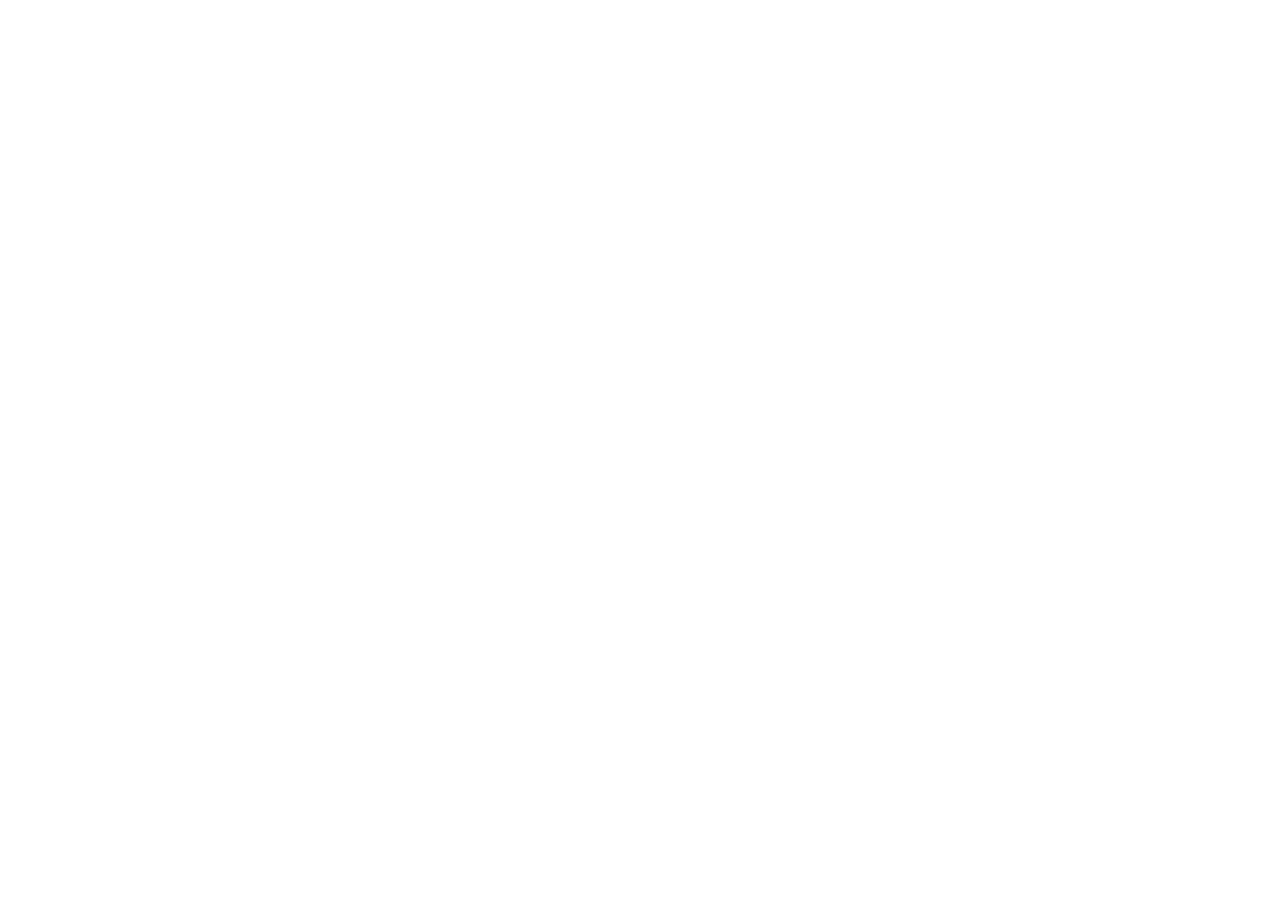
==== usuarios.html @ d3614d36 "segundo momento miller estevan valencia" ====
<!DOCTYPE html>
<html lang="en">
<head>
    <meta charset="UTF-8">
    <meta name="viewport" content="width=device-width, initial-scale=1.0">
    <title>Usuarios</title>
</head>
<body>

    


</body>
</html>
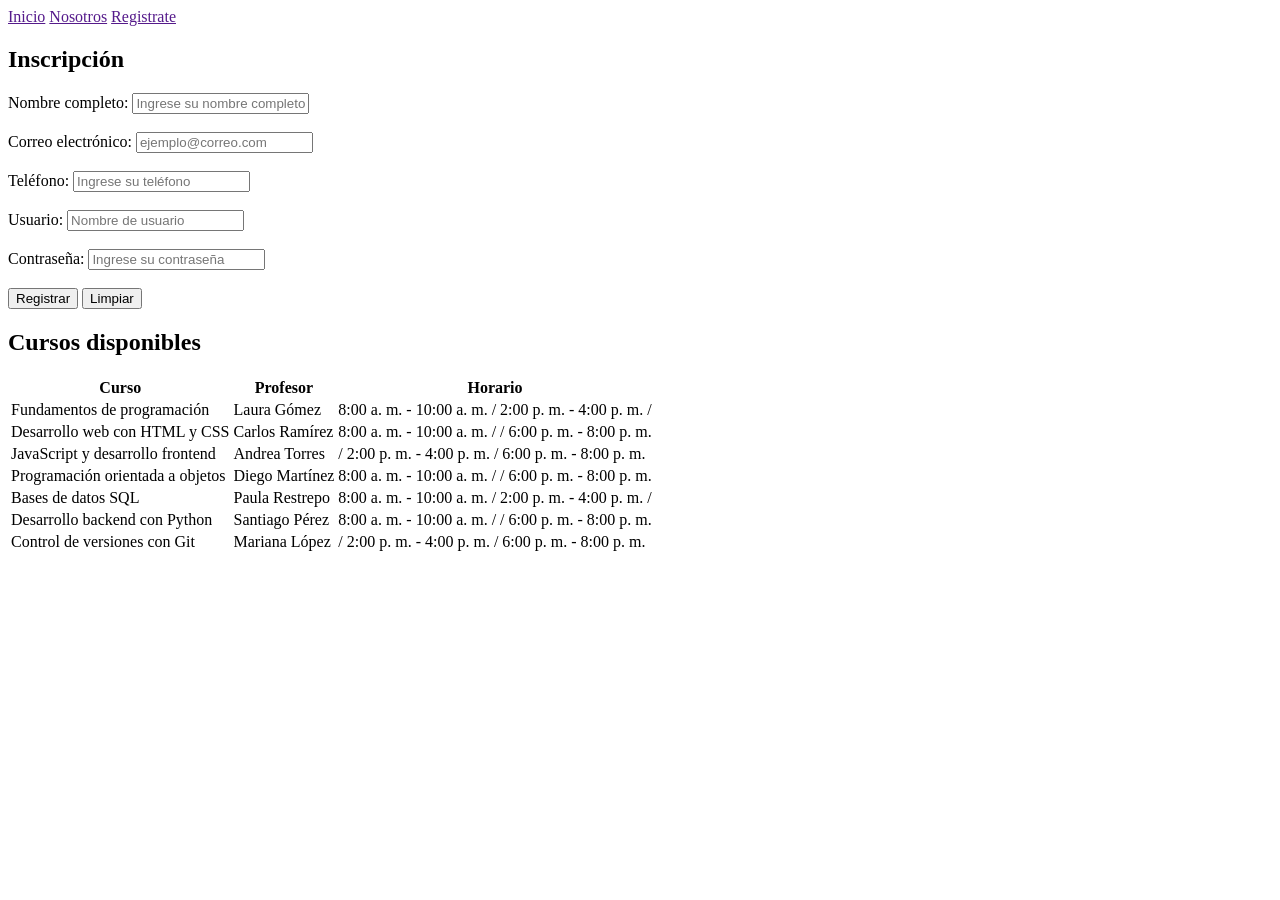
==== commit 4e0865ae: "html de usuario" ====
--- a/usuarios.html
+++ b/usuarios.html
@@ -4,9 +4,65 @@
     <meta charset="UTF-8">
     <meta name="viewport" content="width=device-width, initial-scale=1.0">
     <title>Usuarios</title>
+
 </head>
 <body>
 
+        <header class="header">
+            <a href="">Inicio</a>
+            <a href="">Nosotros</a>
+            <a href="">Registrate</a>
+        </header>  
+        <section id="formulario">
+            <h2>Inscripción</h2>
+            <form action="#" method="post">
+                <label for="nombreCompleto">Nombre completo:</label>
+                <input type="text" id="nombreCompleto" name="nombreCompleto" placeholder="Ingrese su nombre completo" required>
+                <br><br>
+
+                <label for="email">Correo electrónico:</label>
+                <input type="email" id="email" name="email" placeholder="ejemplo@correo.com" required>
+                <br><br>
+
+                <label for="telefono">Teléfono:</label>
+                <input type="tel" id="telefono" name="telefono" placeholder="Ingrese su teléfono" required>
+                <br><br>
+
+                <label for="usuario">Usuario:</label>
+                <input type="text" id="usuario" name="usuario" placeholder="Nombre de usuario" required>
+                <br><br>
+
+                <label for="password">Contraseña:</label>
+                <input type="password" id="password" name="password" placeholder="Ingrese su contraseña" required>
+                <br><br>
+
+                <button type="submit">Registrar</button>
+                <button type="reset">Limpiar</button>
+            </form>
+        </section>
+        <section id="cursos disponibles">
+            <h2>Cursos disponibles</h2>
+            <table>
+                <thead>
+                    <tr>
+                        <th>Curso</th>
+                        <th>Profesor</th>
+                        <th>Horario</th>
+                       
+                    </tr>
+                </thead>
+                <tbody>
+                    <tr><td>Fundamentos de programación</td><td>Laura Gómez</td><td>8:00 a. m. - 10:00 a. m. / 2:00 p. m. - 4:00 p. m. /</td></tr>
+                    <tr><td>Desarrollo web con HTML y CSS</td><td>Carlos Ramírez</td><td>8:00 a. m. - 10:00 a. m. / / 6:00 p. m. - 8:00 p. m.</td></tr>
+                    <tr><td>JavaScript y desarrollo frontend</td><td>Andrea Torres</td><td> / 2:00 p. m. - 4:00 p. m. / 6:00 p. m. - 8:00 p. m.</td></tr>
+                    <tr><td>Programación orientada a objetos</td><td>Diego Martínez</td><td>8:00 a. m. - 10:00 a. m. / / 6:00 p. m. - 8:00 p. m.</td></tr>
+                    <tr><td>Bases de datos SQL</td><td>Paula Restrepo</td><td>8:00 a. m. - 10:00 a. m. / 2:00 p. m. - 4:00 p. m. /</td></tr>
+                    <tr><td>Desarrollo backend con Python</td><td>Santiago Pérez</td><td>8:00 a. m. - 10:00 a. m. / / 6:00 p. m. - 8:00 p. m.</td></tr>
+                    <tr><td>Control de versiones con Git</td><td>Mariana López</td><td> / 2:00 p. m. - 4:00 p. m. / 6:00 p. m. - 8:00 p. m.</td></tr>
+                </tbody>
+            </table>
+        </section>
+         
     
 
 
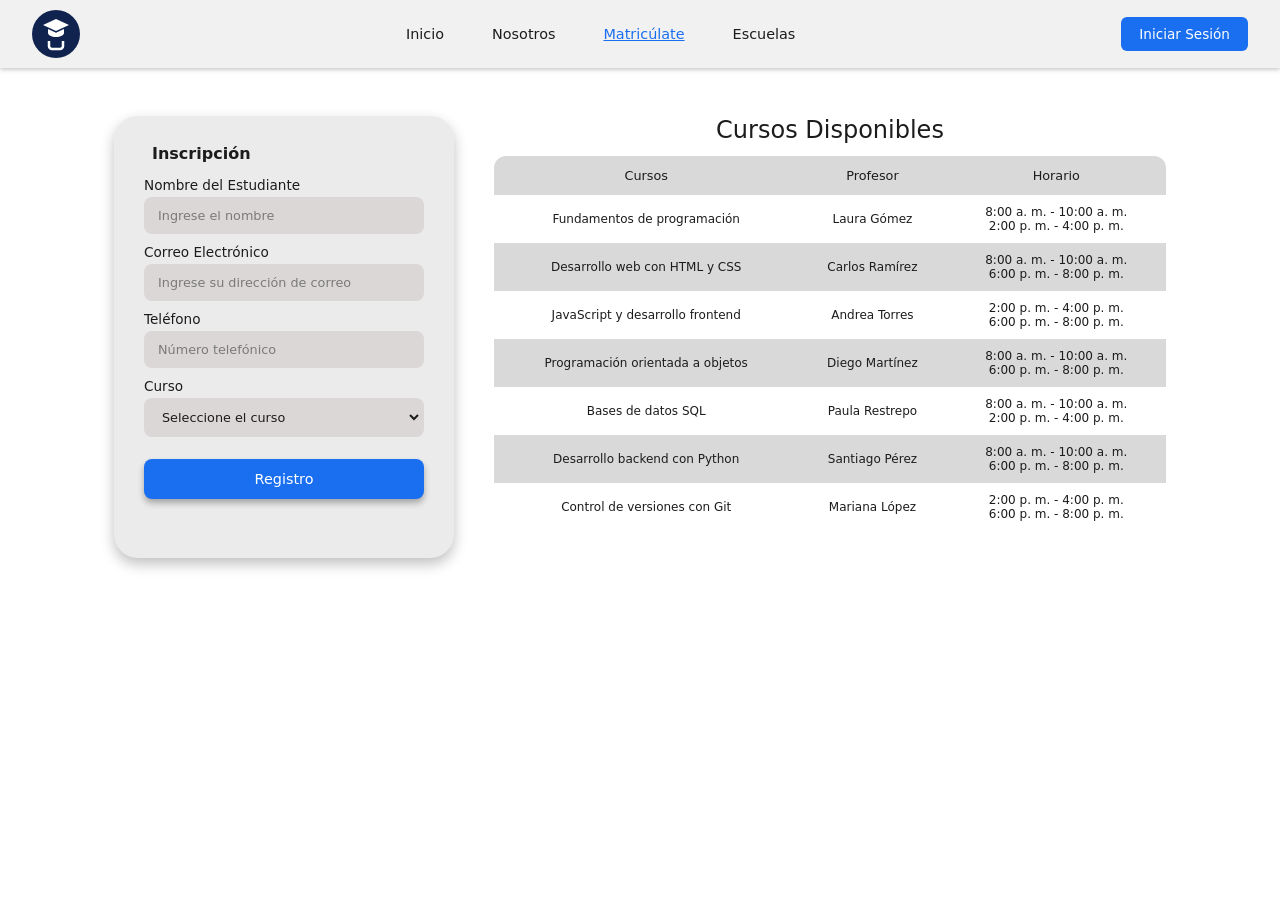
==== commit c2c6e85b: "html usuario" ====
--- a/usuarios.html
+++ b/usuarios.html
@@ -3,68 +3,79 @@
 <head>
     <meta charset="UTF-8">
     <meta name="viewport" content="width=device-width, initial-scale=1.0">
-    <title>Usuarios</title>
-
+    <title>Document</title>
+    <link rel="stylesheet" href="css/usuarios.css">
 </head>
 <body>
+    
+    <header class="header">
+        <a href="#" class="logo" aria-label="Inicio">
+            <svg viewBox="0 0 48 48" width="48" height="48" aria-hidden="true">
+                <circle cx="24" cy="24" r="24" fill="#10234f"/>
+                <path d="M24 9 11 15l13 6 13-6-13-6Z" fill="#fff"/>
+                <path d="M16 19v4c0 2 3.6 4 8 4s8-2 8-4v-4l-8 3.7L16 19Z" fill="#fff"/>
+                <path d="M17 31v5a3 3 0 0 0 3 3h8a3 3 0 0 0 3-3v-5" fill="none" stroke="#fff" stroke-width="2.5"/>
+            </svg>
+        </a>
 
-        <header class="header">
-            <a href="">Inicio</a>
-            <a href="">Nosotros</a>
-            <a href="">Registrate</a>
-        </header>  
-        <section id="formulario">
+        <nav class="nav" aria-label="Navegación principal">
+            <a href="#">Inicio</a>
+            <a href="#">Nosotros</a>
+            <a href="#formulario" class="activo" aria-current="page">Matricúlate</a>
+            <a href="#">Escuelas</a>
+        </nav>
+
+        <a href="#" class="btn-login">Iniciar Sesión</a>
+    </header>
+
+    <main class="contenido">
+
+        <section id="formulario" class="tarjeta">
             <h2>Inscripción</h2>
-            <form action="#" method="post">
-                <label for="nombreCompleto">Nombre completo:</label>
-                <input type="text" id="nombreCompleto" name="nombreCompleto" placeholder="Ingrese su nombre completo" required>
-                <br><br>
+            <form id="formInscripcion" action="#" method="post" novalidate>
+                <label for="nombreCompleto">Nombre del Estudiante</label>
+                <input type="text" id="nombreCompleto" name="nombreCompleto" placeholder="Ingrese el nombre" required>
 
-                <label for="email">Correo electrónico:</label>
-                <input type="email" id="email" name="email" placeholder="ejemplo@correo.com" required>
-                <br><br>
+                <label for="email">Correo Electrónico</label>
+                <input type="email" id="email" name="email" placeholder="Ingrese su dirección de correo" required>
 
-                <label for="telefono">Teléfono:</label>
-                <input type="tel" id="telefono" name="telefono" placeholder="Ingrese su teléfono" required>
-                <br><br>
+                <label for="telefono">Teléfono</label>
+                <input type="tel" id="telefono" name="telefono" placeholder="Número telefónico" required>
 
-                <label for="usuario">Usuario:</label>
-                <input type="text" id="usuario" name="usuario" placeholder="Nombre de usuario" required>
-                <br><br>
+                <label for="curso">Curso</label>
+                <select id="curso" name="curso" required>
+                    <option value="" selected disabled>Seleccione el curso</option>
+                </select>
 
-                <label for="password">Contraseña:</label>
-                <input type="password" id="password" name="password" placeholder="Ingrese su contraseña" required>
-                <br><br>
-
-                <button type="submit">Registrar</button>
-                <button type="reset">Limpiar</button>
+                <button type="submit" class="btn-registro">Registro</button>
+                <p id="mensaje" class="mensaje" role="status" aria-live="polite"></p>
             </form>
         </section>
-        <section id="cursos disponibles">
-            <h2>Cursos disponibles</h2>
-            <table>
+
+        <section id="cursos-disponibles" class="cursos">
+            <h2>Cursos Disponibles</h2>
+            <table id="tablaCursos">
                 <thead>
                     <tr>
-                        <th>Curso</th>
+                        <th>Cursos</th>
                         <th>Profesor</th>
                         <th>Horario</th>
-                       
                     </tr>
                 </thead>
                 <tbody>
-                    <tr><td>Fundamentos de programación</td><td>Laura Gómez</td><td>8:00 a. m. - 10:00 a. m. / 2:00 p. m. - 4:00 p. m. /</td></tr>
-                    <tr><td>Desarrollo web con HTML y CSS</td><td>Carlos Ramírez</td><td>8:00 a. m. - 10:00 a. m. / / 6:00 p. m. - 8:00 p. m.</td></tr>
-                    <tr><td>JavaScript y desarrollo frontend</td><td>Andrea Torres</td><td> / 2:00 p. m. - 4:00 p. m. / 6:00 p. m. - 8:00 p. m.</td></tr>
-                    <tr><td>Programación orientada a objetos</td><td>Diego Martínez</td><td>8:00 a. m. - 10:00 a. m. / / 6:00 p. m. - 8:00 p. m.</td></tr>
-                    <tr><td>Bases de datos SQL</td><td>Paula Restrepo</td><td>8:00 a. m. - 10:00 a. m. / 2:00 p. m. - 4:00 p. m. /</td></tr>
-                    <tr><td>Desarrollo backend con Python</td><td>Santiago Pérez</td><td>8:00 a. m. - 10:00 a. m. / / 6:00 p. m. - 8:00 p. m.</td></tr>
-                    <tr><td>Control de versiones con Git</td><td>Mariana López</td><td> / 2:00 p. m. - 4:00 p. m. / 6:00 p. m. - 8:00 p. m.</td></tr>
+                    <tr><td>Fundamentos de programación</td><td>Laura Gómez</td><td>8:00 a. m. - 10:00 a. m.<br>2:00 p. m. - 4:00 p. m.</td></tr>
+                    <tr><td>Desarrollo web con HTML y CSS</td><td>Carlos Ramírez</td><td>8:00 a. m. - 10:00 a. m.<br>6:00 p. m. - 8:00 p. m.</td></tr>
+                    <tr><td>JavaScript y desarrollo frontend</td><td>Andrea Torres</td><td>2:00 p. m. - 4:00 p. m.<br>6:00 p. m. - 8:00 p. m.</td></tr>
+                    <tr><td>Programación orientada a objetos</td><td>Diego Martínez</td><td>8:00 a. m. - 10:00 a. m.<br>6:00 p. m. - 8:00 p. m.</td></tr>
+                    <tr><td>Bases de datos SQL</td><td>Paula Restrepo</td><td>8:00 a. m. - 10:00 a. m.<br>2:00 p. m. - 4:00 p. m.</td></tr>
+                    <tr><td>Desarrollo backend con Python</td><td>Santiago Pérez</td><td>8:00 a. m. - 10:00 a. m.<br>6:00 p. m. - 8:00 p. m.</td></tr>
+                    <tr><td>Control de versiones con Git</td><td>Mariana López</td><td>2:00 p. m. - 4:00 p. m.<br>6:00 p. m. - 8:00 p. m.</td></tr>
                 </tbody>
             </table>
         </section>
-         
-    
 
+    </main>
 
+    <script src="script.js"></script>
 </body>
 </html>
--- a/css/usuarios.css
+++ b/css/usuarios.css
@@ -0,0 +1,198 @@
+/* ===== Variables ===== */
+:root {
+    --azul: #1a6ff0;
+    --azul-oscuro: #10234f;
+    --gris-header: #f1f1f1;
+    --gris-tarjeta: #ebebeb;
+    --gris-input: #dcd7d7;
+    --gris-fila: #d9d9d9;
+    --texto: #1c1c1c;
+    --texto-suave: #7a7a7a;
+}
+
+
+*, *::before, *::after { box-sizing: border-box; }
+
+body {
+    margin: 0;
+    font-family: "Poppins", system-ui, sans-serif;
+    color: var(--texto);
+    background: #fff;
+}
+
+.header {
+    display: flex;
+    align-items: center;
+    justify-content: space-between;
+    gap: 24px;
+    padding: 10px 32px;
+    background: var(--gris-header);
+    box-shadow: 0 2px 4px rgba(0, 0, 0, 0.2);
+}
+
+.logo { display: flex; }
+
+.nav {
+    display: flex;
+    gap: 48px;
+    flex: 1;
+    justify-content: center;
+}
+
+.nav a {
+    color: var(--texto);
+    text-decoration: none;
+    font-size: 0.9rem;
+}
+
+.nav a:hover { color: var(--azul); }
+
+.nav a.activo {
+    color: var(--azul);
+    text-decoration: underline;
+}
+
+.btn-login {
+    background: var(--azul);
+    color: #fff;
+    text-decoration: none;
+    font-size: 0.85rem;
+    font-weight: 500;
+    padding: 9px 18px;
+    border-radius: 6px;
+    transition: background 0.2s;
+}
+
+.btn-login:hover { background: #0f56c4; }
+
+/* ===== Contenido principal ===== */
+.contenido {
+    display: flex;
+    flex-wrap: wrap;
+    align-items: flex-start;
+    justify-content: center;
+    gap: 40px;
+    max-width: 1100px;
+    margin: 48px auto;
+    padding: 0 24px;
+}
+
+.tarjeta {
+    width: 100%;
+    max-width: 340px;
+    padding: 28px 30px 32px;
+    background: var(--gris-tarjeta);
+    border-radius: 24px;
+    box-shadow: 0 6px 14px rgba(0, 0, 0, 0.25);
+}
+
+.tarjeta h2 {
+    margin: 0 0 14px 8px;
+    font-size: 1rem;
+    font-weight: 600;
+}
+
+.tarjeta label {
+    display: block;
+    margin-top: 10px;
+    font-size: 0.85rem;
+    font-weight: 500;
+}
+
+.tarjeta input,
+.tarjeta select {
+    width: 100%;
+    margin-top: 4px;
+    padding: 9px 12px;
+    font: inherit;
+    font-size: 0.8rem;
+    color: var(--texto);
+    background: var(--gris-input);
+    border: 2px solid transparent;
+    border-radius: 8px;
+    outline: none;
+    transition: border-color 0.2s;
+}
+
+.tarjeta input::placeholder { color: var(--texto-suave); }
+
+.tarjeta input:focus,
+.tarjeta select:focus { border-color: var(--azul); }
+
+.tarjeta input.error,
+.tarjeta select.error { border-color: #d93025; }
+
+.btn-registro {
+    display: block;
+    width: 100%;
+    margin-top: 22px;
+    padding: 12px;
+    font: inherit;
+    font-size: 0.9rem;
+    font-weight: 500;
+    color: #fff;
+    background: var(--azul);
+    border: none;
+    border-radius: 8px;
+    box-shadow: 0 4px 6px rgba(0, 0, 0, 0.3);
+    cursor: pointer;
+    transition: background 0.2s, transform 0.1s;
+}
+
+.btn-registro:hover { background: #0f56c4; }
+.btn-registro:active { transform: translateY(1px); }
+
+.mensaje {
+    min-height: 1.2em;
+    margin: 12px 0 0;
+    font-size: 0.8rem;
+    text-align: center;
+}
+
+.mensaje.ok { color: #1e8e3e; }
+.mensaje.fallo { color: #d93025; }
+
+/* ===== Tabla de cursos ===== */
+.cursos {
+    flex: 1;
+    min-width: 320px;
+}
+
+.cursos h2 {
+    margin: 0 0 12px;
+    text-align: center;
+    font-size: 1.5rem;
+    font-weight: 500;
+}
+
+table {
+    width: 100%;
+    border-collapse: separate;
+    border-spacing: 0;
+    font-size: 0.75rem;
+    text-align: center;
+    border-radius: 12px;
+    overflow: hidden;
+}
+
+thead th {
+    padding: 12px 8px;
+    font-weight: 500;
+    font-size: 0.8rem;
+    background: var(--gris-fila);
+}
+
+tbody td {
+    padding: 10px 8px;
+    font-weight: 500;
+    background: #fff;
+}
+
+tbody tr:nth-child(even) td { background: var(--gris-fila); }
+
+
+@media (max-width: 700px) {
+    .header { flex-wrap: wrap; padding: 10px 16px; }
+    .nav { order: 3; width: 100%; gap: 20px; flex-wrap: wrap; }
+    .contenido { margin-top: 28px; }
+}
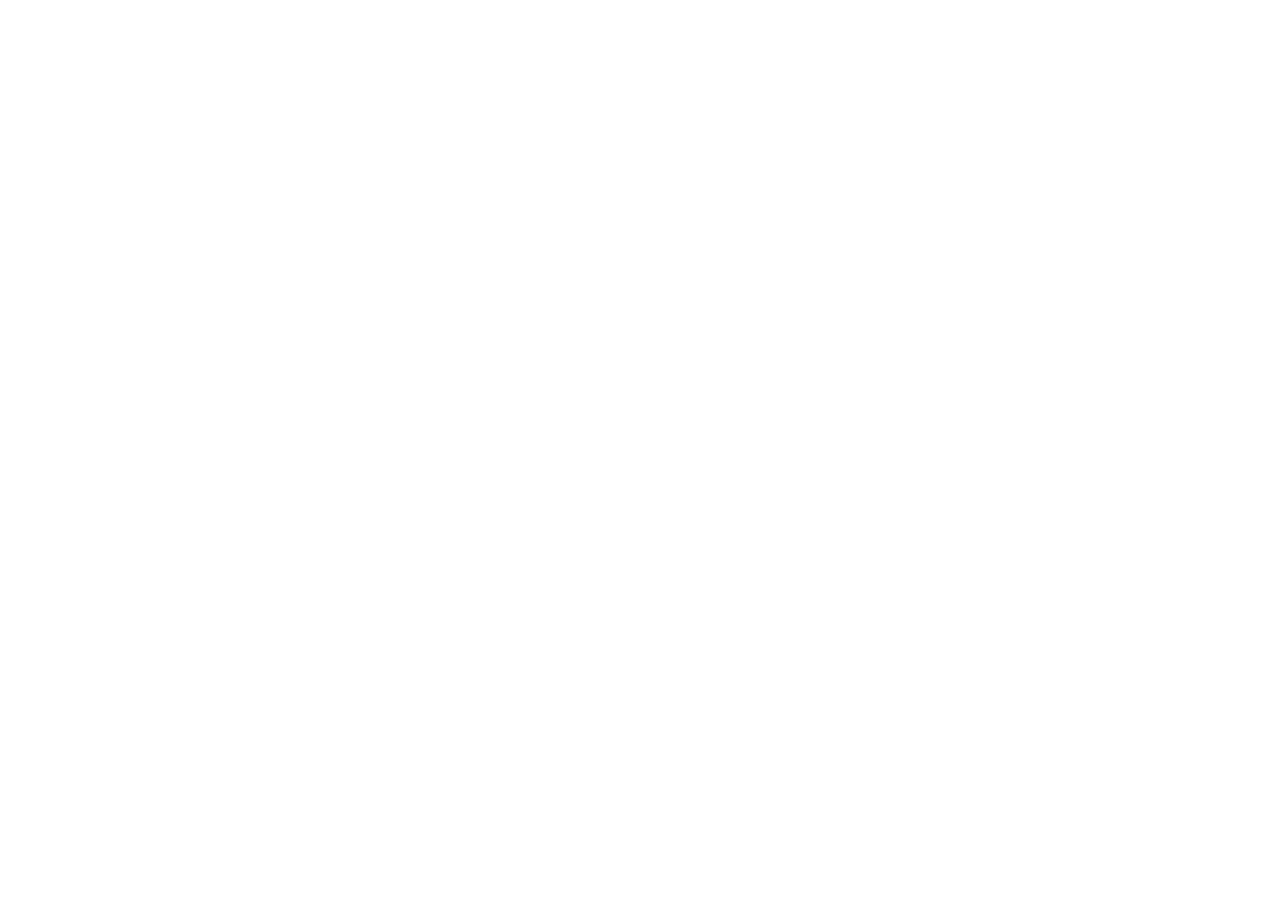
==== commit 1e29c46c: "Actualizar pagina de usuarios" ====
--- a/usuarios.html
+++ b/usuarios.html
@@ -3,79 +3,12 @@
 <head>
     <meta charset="UTF-8">
     <meta name="viewport" content="width=device-width, initial-scale=1.0">
-    <title>Document</title>
-    <link rel="stylesheet" href="css/usuarios.css">
+    <title>Usuarios</title>
 </head>
 <body>
+
     
-    <header class="header">
-        <a href="#" class="logo" aria-label="Inicio">
-            <svg viewBox="0 0 48 48" width="48" height="48" aria-hidden="true">
-                <circle cx="24" cy="24" r="24" fill="#10234f"/>
-                <path d="M24 9 11 15l13 6 13-6-13-6Z" fill="#fff"/>
-                <path d="M16 19v4c0 2 3.6 4 8 4s8-2 8-4v-4l-8 3.7L16 19Z" fill="#fff"/>
-                <path d="M17 31v5a3 3 0 0 0 3 3h8a3 3 0 0 0 3-3v-5" fill="none" stroke="#fff" stroke-width="2.5"/>
-            </svg>
-        </a>
 
-        <nav class="nav" aria-label="Navegación principal">
-            <a href="#">Inicio</a>
-            <a href="#">Nosotros</a>
-            <a href="#formulario" class="activo" aria-current="page">Matricúlate</a>
-            <a href="#">Escuelas</a>
-        </nav>
 
-        <a href="#" class="btn-login">Iniciar Sesión</a>
-    </header>
-
-    <main class="contenido">
-
-        <section id="formulario" class="tarjeta">
-            <h2>Inscripción</h2>
-            <form id="formInscripcion" action="#" method="post" novalidate>
-                <label for="nombreCompleto">Nombre del Estudiante</label>
-                <input type="text" id="nombreCompleto" name="nombreCompleto" placeholder="Ingrese el nombre" required>
-
-                <label for="email">Correo Electrónico</label>
-                <input type="email" id="email" name="email" placeholder="Ingrese su dirección de correo" required>
-
-                <label for="telefono">Teléfono</label>
-                <input type="tel" id="telefono" name="telefono" placeholder="Número telefónico" required>
-
-                <label for="curso">Curso</label>
-                <select id="curso" name="curso" required>
-                    <option value="" selected disabled>Seleccione el curso</option>
-                </select>
-
-                <button type="submit" class="btn-registro">Registro</button>
-                <p id="mensaje" class="mensaje" role="status" aria-live="polite"></p>
-            </form>
-        </section>
-
-        <section id="cursos-disponibles" class="cursos">
-            <h2>Cursos Disponibles</h2>
-            <table id="tablaCursos">
-                <thead>
-                    <tr>
-                        <th>Cursos</th>
-                        <th>Profesor</th>
-                        <th>Horario</th>
-                    </tr>
-                </thead>
-                <tbody>
-                    <tr><td>Fundamentos de programación</td><td>Laura Gómez</td><td>8:00 a. m. - 10:00 a. m.<br>2:00 p. m. - 4:00 p. m.</td></tr>
-                    <tr><td>Desarrollo web con HTML y CSS</td><td>Carlos Ramírez</td><td>8:00 a. m. - 10:00 a. m.<br>6:00 p. m. - 8:00 p. m.</td></tr>
-                    <tr><td>JavaScript y desarrollo frontend</td><td>Andrea Torres</td><td>2:00 p. m. - 4:00 p. m.<br>6:00 p. m. - 8:00 p. m.</td></tr>
-                    <tr><td>Programación orientada a objetos</td><td>Diego Martínez</td><td>8:00 a. m. - 10:00 a. m.<br>6:00 p. m. - 8:00 p. m.</td></tr>
-                    <tr><td>Bases de datos SQL</td><td>Paula Restrepo</td><td>8:00 a. m. - 10:00 a. m.<br>2:00 p. m. - 4:00 p. m.</td></tr>
-                    <tr><td>Desarrollo backend con Python</td><td>Santiago Pérez</td><td>8:00 a. m. - 10:00 a. m.<br>6:00 p. m. - 8:00 p. m.</td></tr>
-                    <tr><td>Control de versiones con Git</td><td>Mariana López</td><td>2:00 p. m. - 4:00 p. m.<br>6:00 p. m. - 8:00 p. m.</td></tr>
-                </tbody>
-            </table>
-        </section>
-
-    </main>
-
-    <script src="script.js"></script>
 </body>
 </html>
